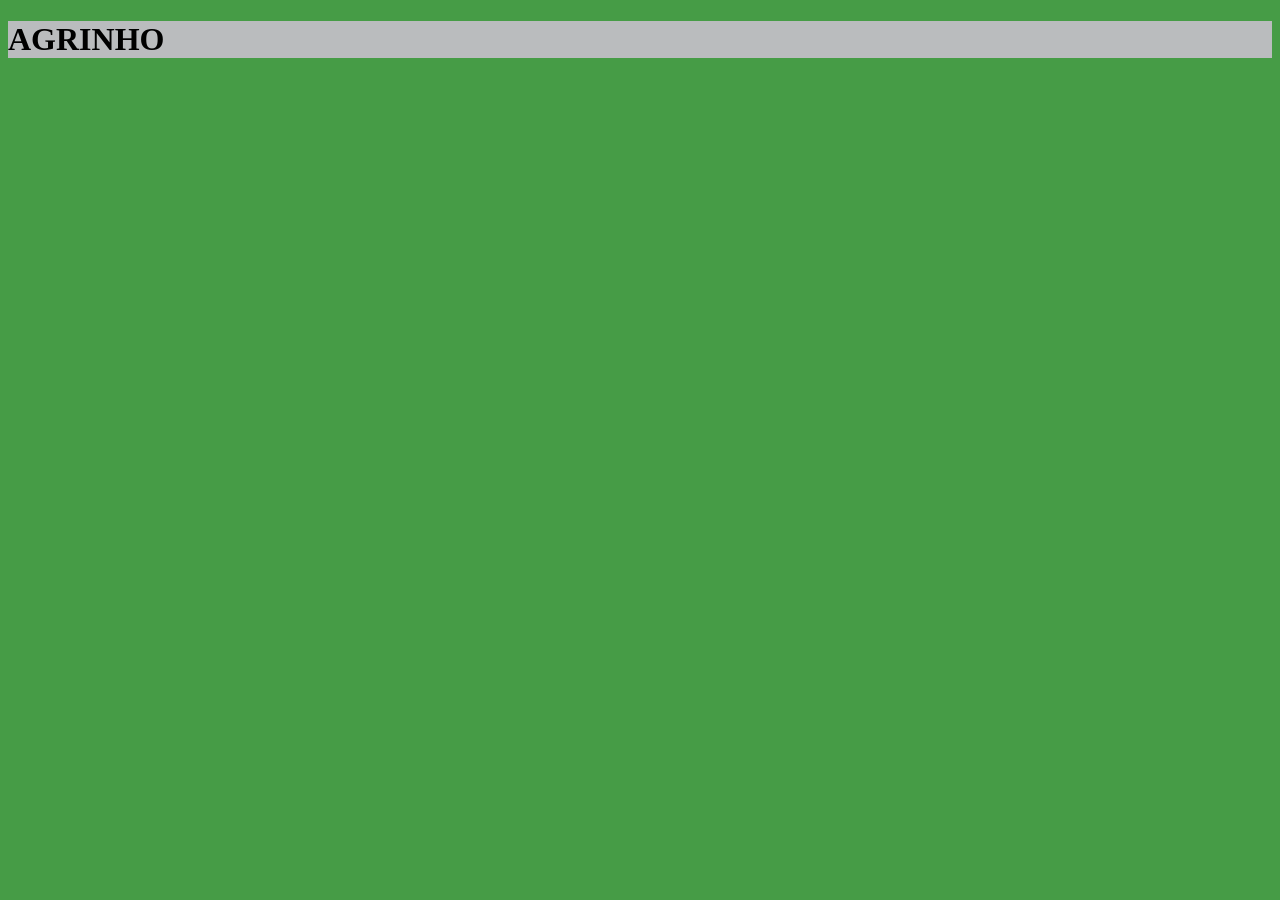
==== index.html @ aa67dc55 "ok" ====
<!DOCTYPE html>
<html lang="pt-BR">
<head>
    <meta charset="UTF-8">
    <meta name="viewport" content="width=device-width, initial-scale=1.0">
    <title>AGRINHO</title>
    <link rel="stylesheet" href="style.css">
</head>
<body>
    <div>
       <header> <h1>AGRINHO</h1>
    </header>
    </div>



</body>









</html>
---- style.css ----
body{
    background-color: rgb(70, 156, 70);
}
header{
    background-color: rgb(186, 188, 190);
}
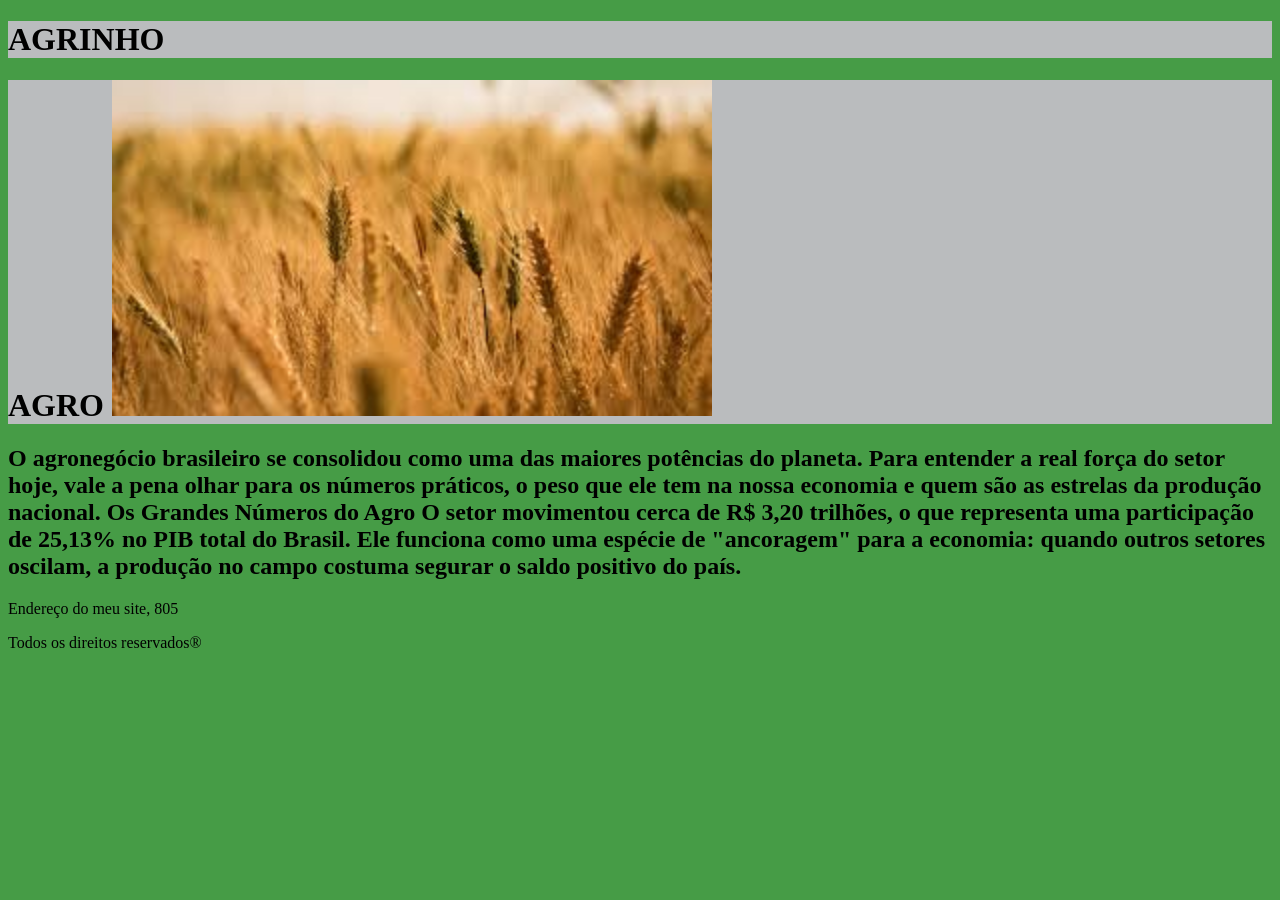
==== commit ea3c9769: "ok" ====
--- a/index.html
+++ b/index.html
@@ -8,20 +8,29 @@
 </head>
 <body>
     <div>
-       <header> <h1>AGRINHO</h1>
+       <header>
+         <h1>AGRINHO</h1>
     </header>
     </div>
+<div>
+    <h1>   AGRO
+        
+        <img id="agro" src="agro.png" alt="">
+    </h1>
+    <h2> O agronegócio brasileiro se consolidou como uma das maiores potências do planeta. Para entender a real força do setor hoje, vale a pena olhar para os números práticos, o peso que ele tem na nossa economia e quem são as estrelas da produção nacional.
 
+Os Grandes Números do Agro
+O setor movimentou cerca de R$ 3,20 trilhões, o que representa uma participação de 25,13% no PIB total do Brasil. Ele funciona como uma espécie de "ancoragem" para a economia: quando outros setores oscilam, a produção no campo costuma segurar o saldo positivo do país.
 
-
+    </h2>
+   
+</div>
+<footer>
+    <div>
+        <p>Endereço do meu site, 805</p>
+        <p>Todos os direitos reservados®</p>
+    </footer>
+    </div>
 </body>
 
-
-
-
-
-
-
-
-
 </html>
--- a/style.css
+++ b/style.css
@@ -3,4 +3,10 @@
 }
 header{
     background-color: rgb(186, 188, 190);
+}
+h1{
+    background-color:rgb(186, 188, 190)
+}
+#agro{
+    width: 600px;
 }
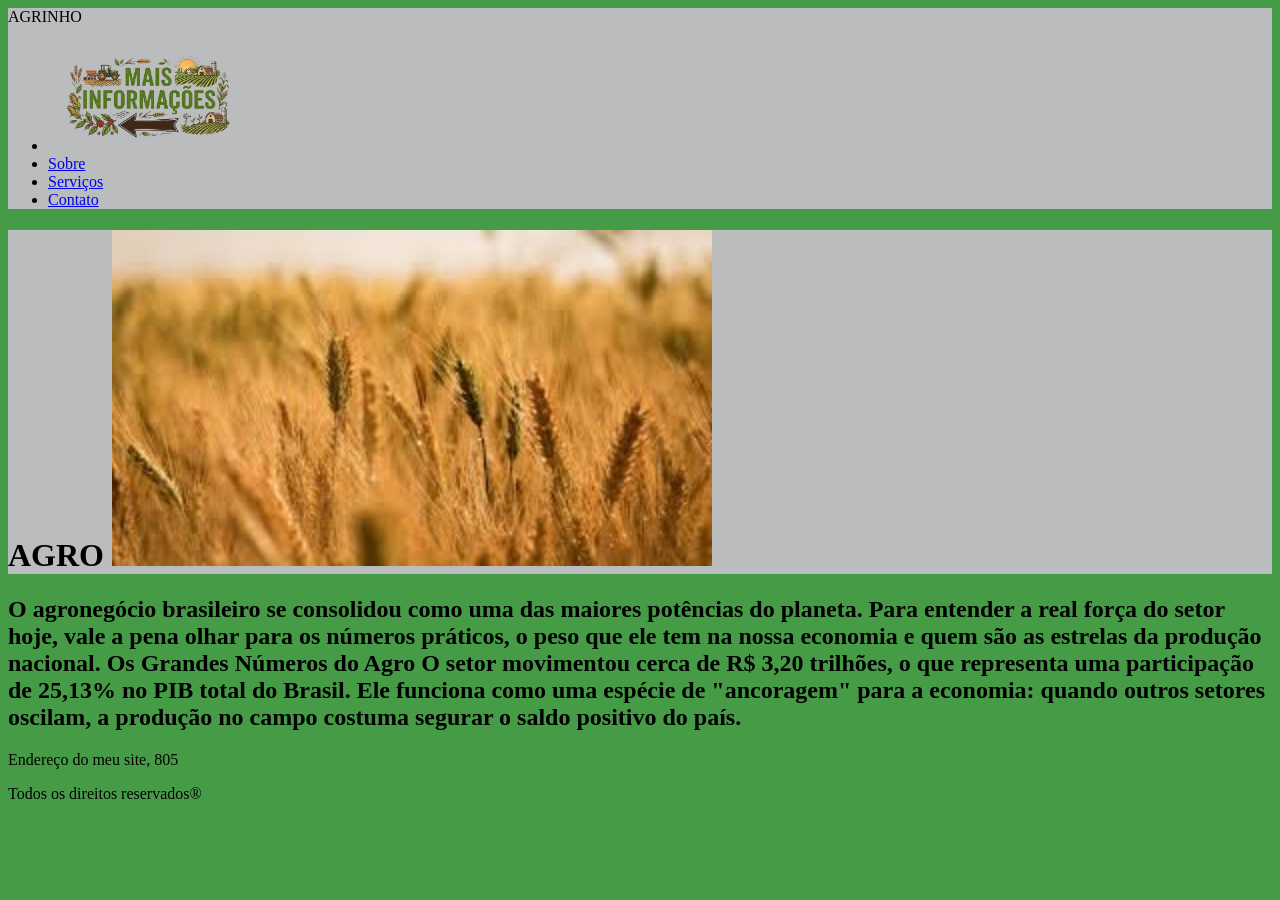
==== commit a371b648: "ok3" ====
--- a/index.html
+++ b/index.html
@@ -9,7 +9,17 @@
 <body>
     <div>
        <header>
-         <h1>AGRINHO</h1>
+        <nav class="barra-navegacao">
+        <div class="logo">AGRINHO
+        <ul class="links">
+            <li><a href="#"><img  id="agro2" src="agro2better.png" alt=""></a></li> 
+            <li><a href="#">Sobre</a></li>
+            <li><a href="#">Serviços</a></li>
+            <li><a href="#">Contato</a></li>
+        </ul>
+    </nav>
+        
+
     </header>
     </div>
 <div>
--- a/style.css
+++ b/style.css
@@ -9,4 +9,7 @@
 }
 #agro{
     width: 600px;
+}
+#agro2{
+    width: 200px;
 }
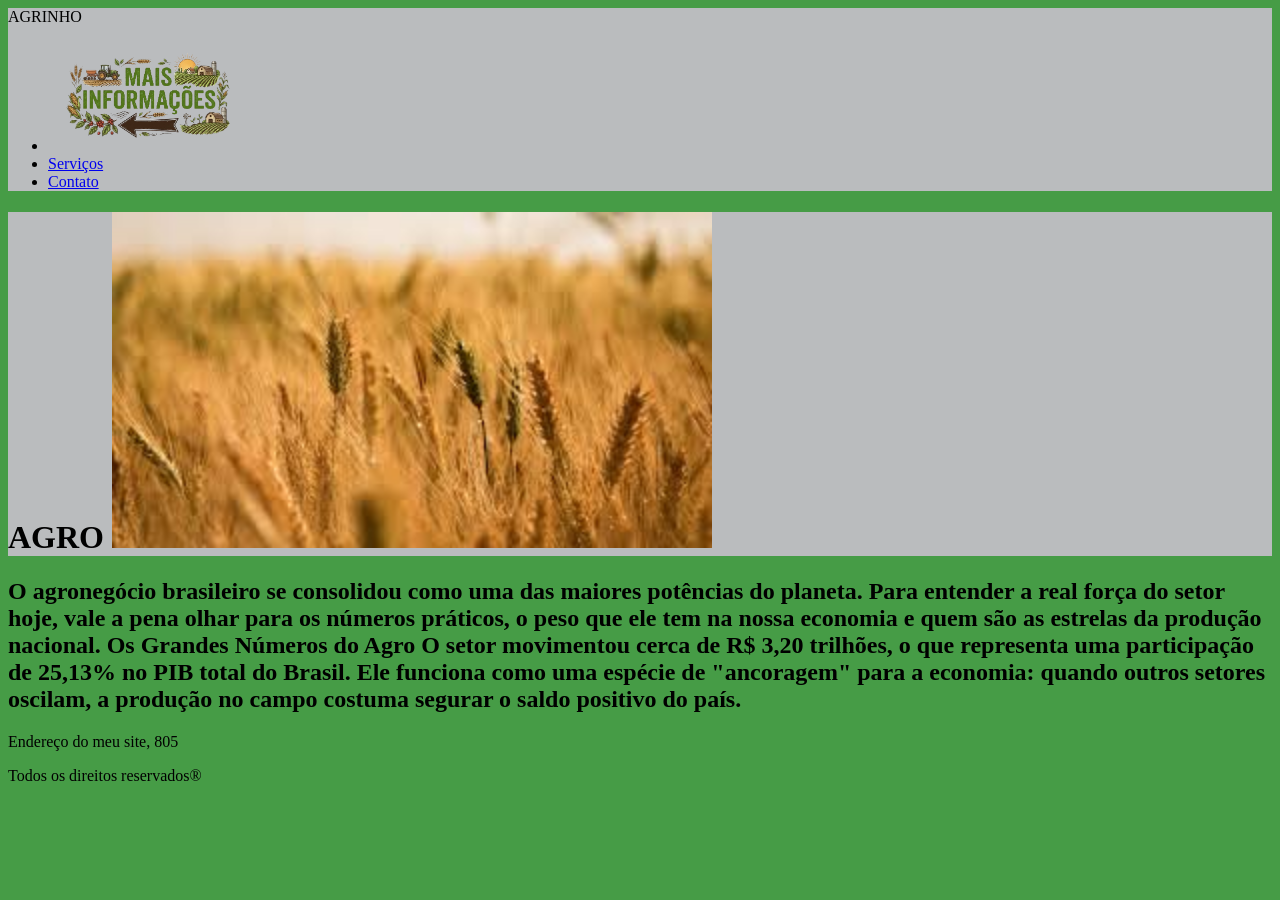
==== commit ad43ef54: "ok" ====
--- a/index.html
+++ b/index.html
@@ -12,14 +12,13 @@
         <nav class="barra-navegacao">
         <div class="logo">AGRINHO
         <ul class="links">
-            <li><a href="#"><img  id="agro2" src="agro2better.png" alt=""></a></li> 
-            <li><a href="#">Sobre</a></li>
+            
+            <li><a href="https://pt.wikipedia.org/wiki/Agroneg%C3%B3cio"><img id="agro2" src="agro2better.png" alt=""></a></li>
             <li><a href="#">Serviços</a></li>
             <li><a href="#">Contato</a></li>
+
         </ul>
     </nav>
-        
-
     </header>
     </div>
 <div>
--- a/style.css
+++ b/style.css
@@ -12,4 +12,4 @@
 }
 #agro2{
     width: 200px;
-}+}
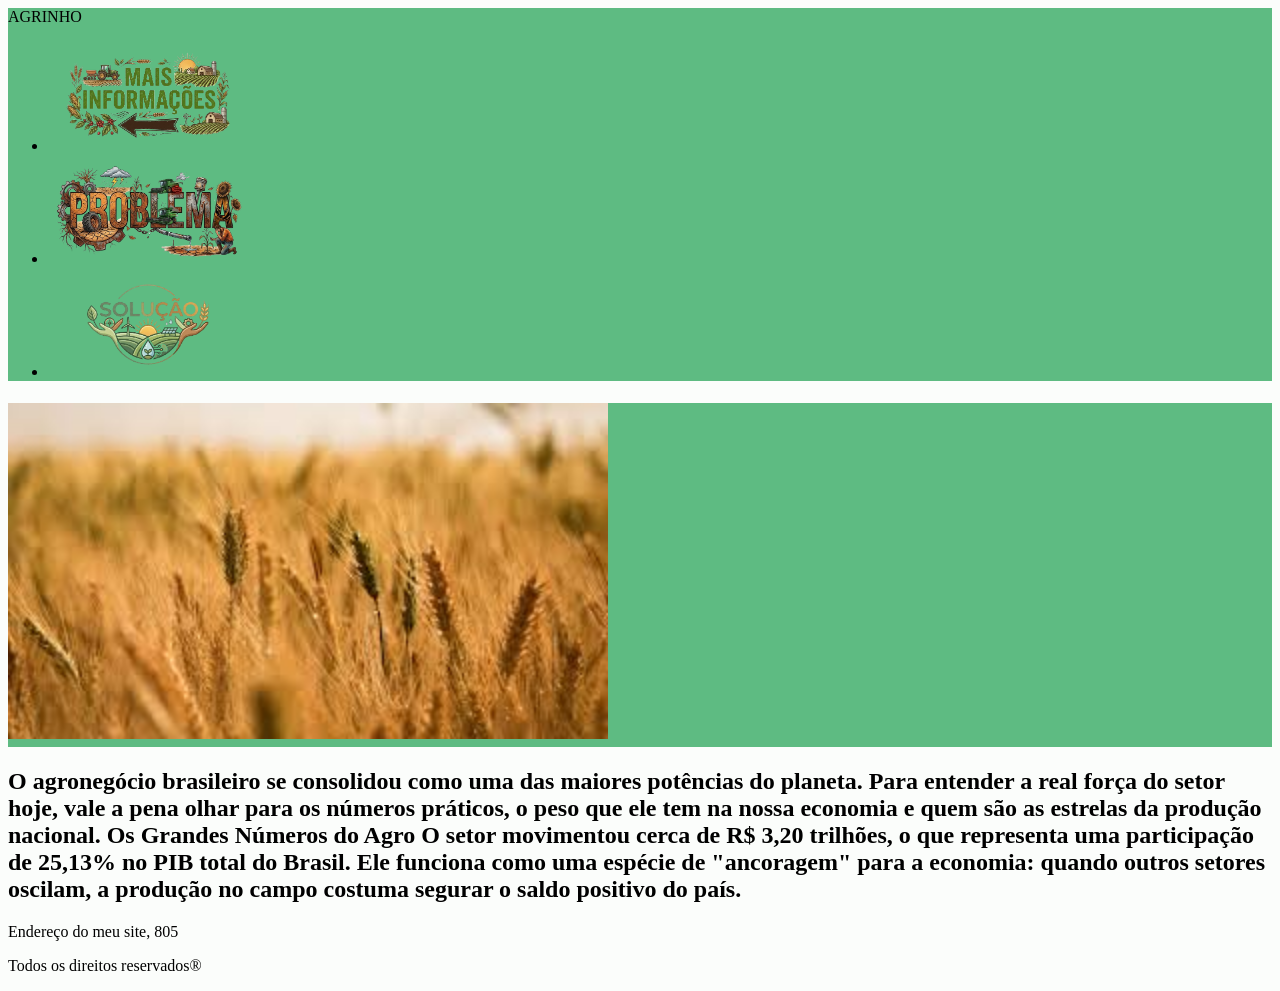
==== commit 41225e94: "ok" ====
--- a/index.html
+++ b/index.html
@@ -13,17 +13,16 @@
         <div class="logo">AGRINHO
         <ul class="links">
             
-            <li><a href="https://pt.wikipedia.org/wiki/Agroneg%C3%B3cio"><img id="agro2" src="agro2better.png" alt=""></a></li>
-            <li><a href="#">Serviços</a></li>
-            <li><a href="#">Contato</a></li>
+            <li><a href="https://pt.wikipedia.org/wiki/Agroneg%C3%B3cio"><img id="agro2" src="agro2better.png" alt=""></a></li> 
+            <li><a href="https://pt.wikipedia.org/wiki/Agroneg%C3%B3cio"><img id="agro2" src="problemagro-better.png" alt=""></a></li> 
+            <li><a href="https://pt.wikipedia.org/wiki/Agroneg%C3%B3cio"><img id="agro2" src="soluçãobetter.png" alt=""></a></li>
 
         </ul>
     </nav>
     </header>
     </div>
 <div>
-    <h1>   AGRO
-        
+    <h1>   
         <img id="agro" src="agro.png" alt="">
     </h1>
     <h2> O agronegócio brasileiro se consolidou como uma das maiores potências do planeta. Para entender a real força do setor hoje, vale a pena olhar para os números práticos, o peso que ele tem na nossa economia e quem são as estrelas da produção nacional.
--- a/style.css
+++ b/style.css
@@ -1,11 +1,11 @@
 body{
-    background-color: rgb(70, 156, 70);
+    background-color: rgb(251, 253, 251);
 }
 header{
-    background-color: rgb(186, 188, 190);
+    background-color: rgb(94, 187, 130);
 }
 h1{
-    background-color:rgb(186, 188, 190)
+    background-color:rgb(94, 187, 130)
 }
 #agro{
     width: 600px;
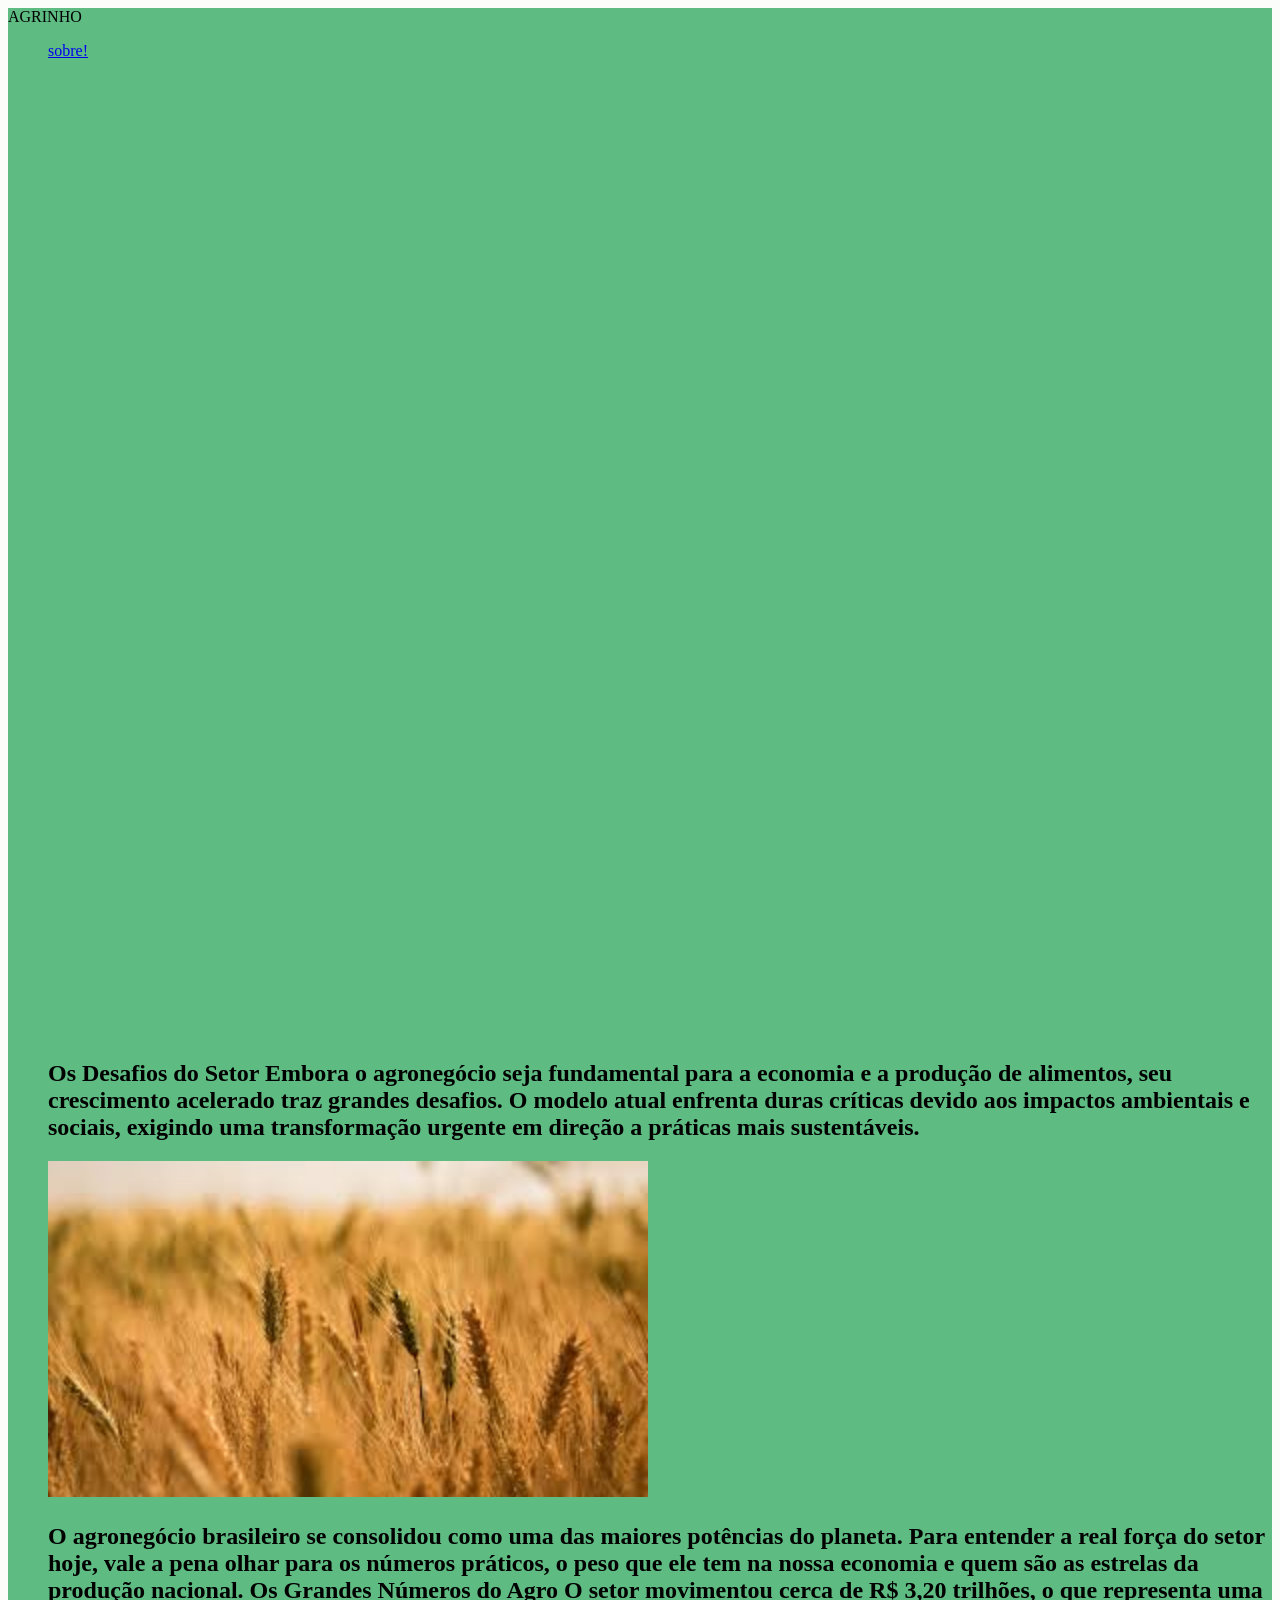
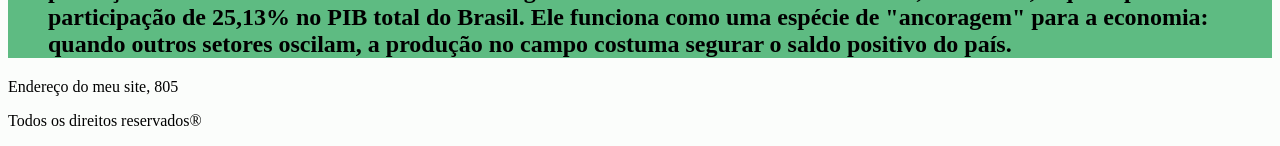
==== commit 3a6b76f9: "Update index.html with new content and structure" ====
--- a/index.html
+++ b/index.html
@@ -12,25 +12,30 @@
         <nav class="barra-navegacao">
         <div class="logo">AGRINHO
         <ul class="links">
-            
-            <li><a href="https://pt.wikipedia.org/wiki/Agroneg%C3%B3cio"><img id="agro2" src="agro2better.png" alt=""></a></li> 
-            <li><a href="https://pt.wikipedia.org/wiki/Agroneg%C3%B3cio"><img id="agro2" src="problemagro-better.png" alt=""></a></li> 
-            <li><a href="https://pt.wikipedia.org/wiki/Agroneg%C3%B3cio"><img id="agro2" src="soluçãobetter.png" alt=""></a></li>
 
+            <a href="#meu-texto" class="botao-rolar">sobre!</a>
+
+<div style="margin-top: 1000px;"></div>
+<h1>
+    Os Desafios do Setor
+Embora o agronegócio seja fundamental para a economia e a produção de alimentos, seu crescimento acelerado traz grandes desafios. O modelo atual enfrenta duras críticas devido aos impactos ambientais e sociais, exigindo uma transformação urgente em direção a práticas mais sustentáveis.
+</h1>
+ <h1>   
+        <img id="agro" src="agro.png" alt="">
+    </h1>
+
+
+<h2 id="meu-texto">O agronegócio brasileiro se consolidou como uma das maiores potências do planeta. Para entender a real força do setor hoje, vale a pena olhar para os números práticos, o peso que ele tem na nossa economia e quem são as estrelas da produção nacional.
+
+Os Grandes Números do Agro
+O setor movimentou cerca de R$ 3,20 trilhões, o que representa uma participação de 25,13% no PIB total do Brasil. Ele funciona como uma espécie de "ancoragem" para a economia: quando outros setores oscilam, a produção no campo costuma segurar o saldo positivo do país.</h2>
         </ul>
     </nav>
     </header>
     </div>
 <div>
-    <h1>   
-        <img id="agro" src="agro.png" alt="">
-    </h1>
-    <h2> O agronegócio brasileiro se consolidou como uma das maiores potências do planeta. Para entender a real força do setor hoje, vale a pena olhar para os números práticos, o peso que ele tem na nossa economia e quem são as estrelas da produção nacional.
-
-Os Grandes Números do Agro
-O setor movimentou cerca de R$ 3,20 trilhões, o que representa uma participação de 25,13% no PIB total do Brasil. Ele funciona como uma espécie de "ancoragem" para a economia: quando outros setores oscilam, a produção no campo costuma segurar o saldo positivo do país.
-
-    </h2>
+   
+    
    
 </div>
 <footer>
@@ -41,4 +46,4 @@
     </div>
 </body>
 
-</html>+</html>
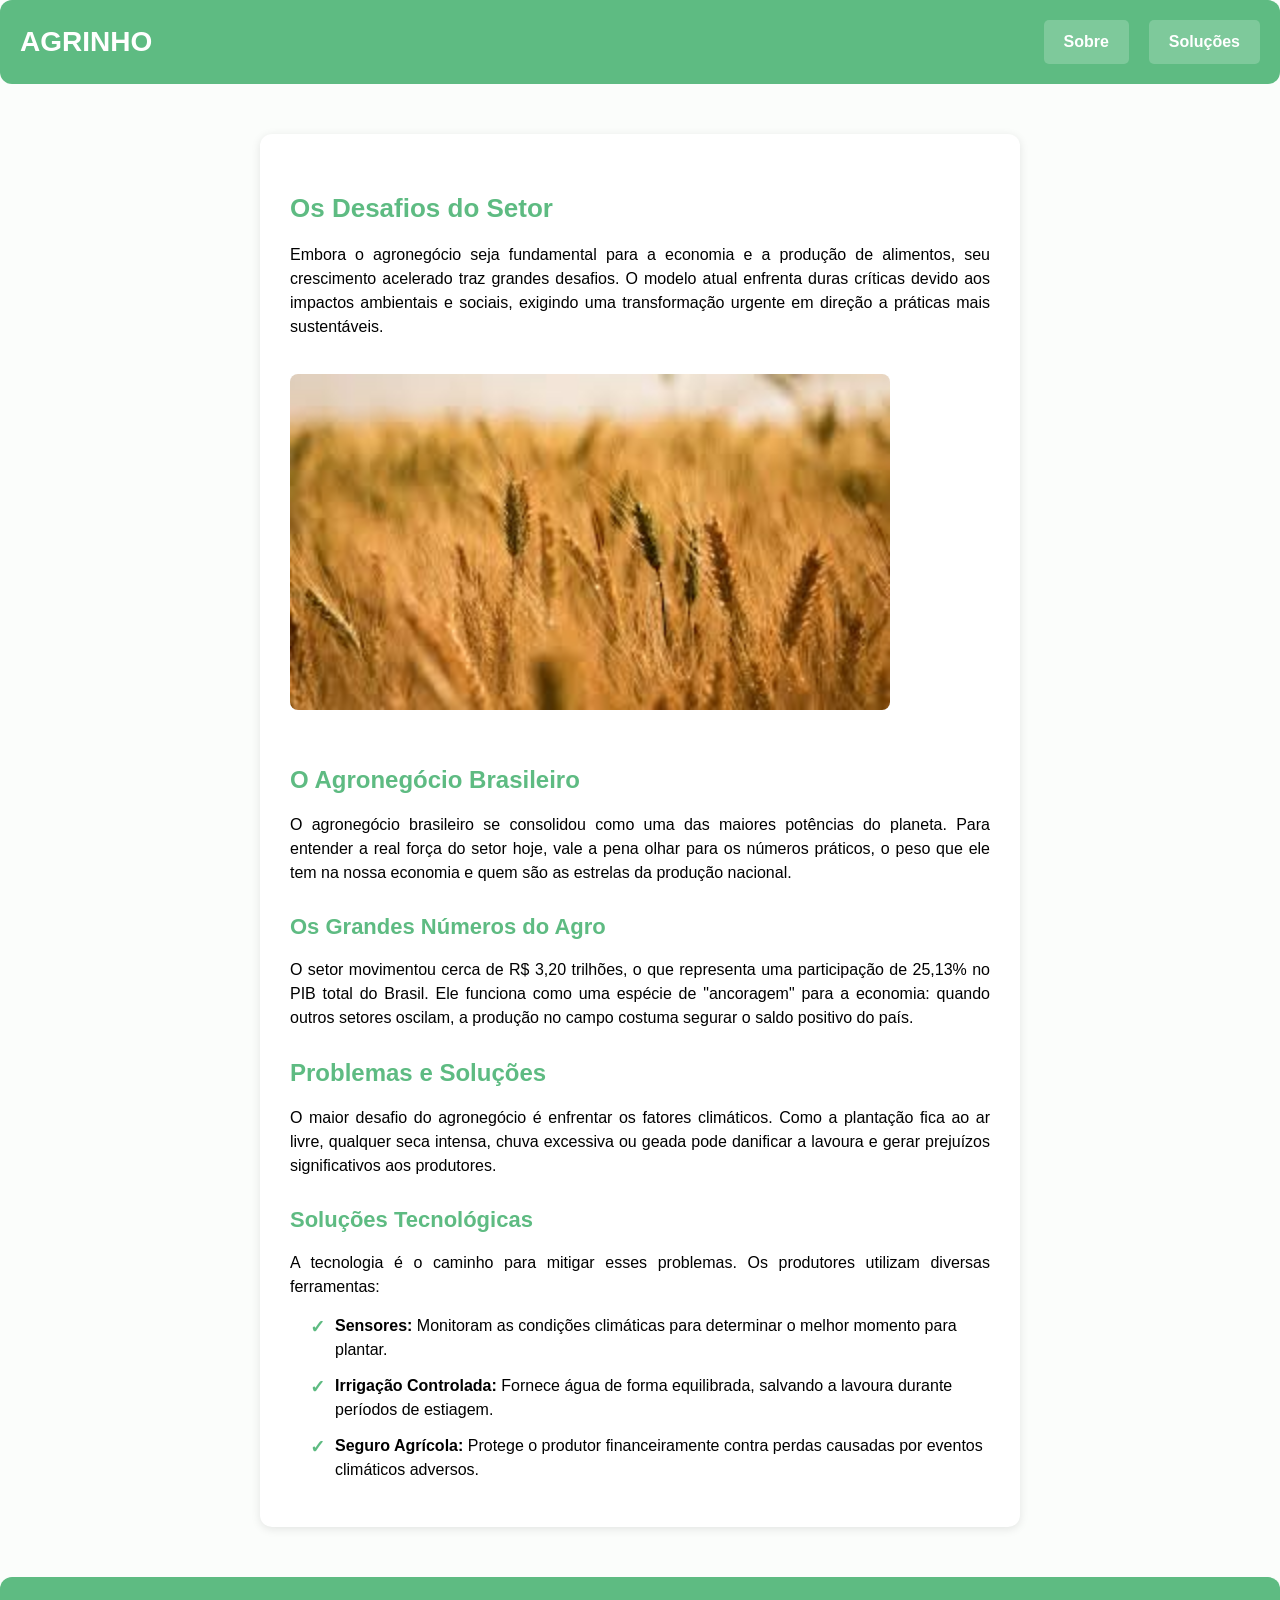
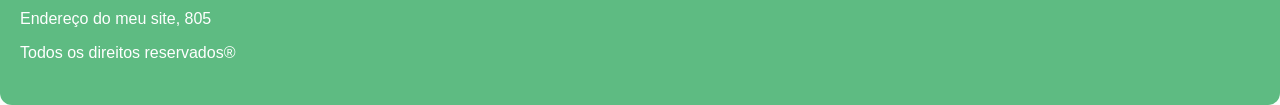
==== commit 45f31f04: "ok" ====
--- a/index.html
+++ b/index.html
@@ -7,43 +7,49 @@
     <link rel="stylesheet" href="style.css">
 </head>
 <body>
-    <div>
-       <header>
+    <!-- Header -->
+    <header>
         <nav class="barra-navegacao">
-        <div class="logo">AGRINHO
-        <ul class="links">
+            <div class="logo">AGRINHO</div>
+            <ul class="links">
+                <li><a href="#meu-texto" class="botao-rolar">Sobre</a></li>
+                <li><a href="#solucoes" class="botao-rolar">Soluções</a></li>
+            </ul>
+        </nav>
+    </header>
 
-            <a href="#meu-texto" class="botao-rolar">sobre!</a>
+    <!-- Conteúdo Principal -->
+    <main>
+        <section class="conteudo">
+            <h1>Os Desafios do Setor</h1>
+            <p>Embora o agronegócio seja fundamental para a economia e a produção de alimentos, seu crescimento acelerado traz grandes desafios. O modelo atual enfrenta duras críticas devido aos impactos ambientais e sociais, exigindo uma transformação urgente em direção a práticas mais sustentáveis.</p>
 
-<div style="margin-top: 1000px;"></div>
-<h1>
-    Os Desafios do Setor
-Embora o agronegócio seja fundamental para a economia e a produção de alimentos, seu crescimento acelerado traz grandes desafios. O modelo atual enfrenta duras críticas devido aos impactos ambientais e sociais, exigindo uma transformação urgente em direção a práticas mais sustentáveis.
-</h1>
- <h1>   
-        <img id="agro" src="agro.png" alt="">
-    </h1>
+            <img id="agro" src="agro.png" alt="Imagem do setor agrícola">
 
+            <h2 id="meu-texto">O Agronegócio Brasileiro</h2>
+            <p>O agronegócio brasileiro se consolidou como uma das maiores potências do planeta. Para entender a real força do setor hoje, vale a pena olhar para os números práticos, o peso que ele tem na nossa economia e quem são as estrelas da produção nacional.</p>
 
-<h2 id="meu-texto">O agronegócio brasileiro se consolidou como uma das maiores potências do planeta. Para entender a real força do setor hoje, vale a pena olhar para os números práticos, o peso que ele tem na nossa economia e quem são as estrelas da produção nacional.
+            <h3>Os Grandes Números do Agro</h3>
+            <p>O setor movimentou cerca de R$ 3,20 trilhões, o que representa uma participação de 25,13% no PIB total do Brasil. Ele funciona como uma espécie de "ancoragem" para a economia: quando outros setores oscilam, a produção no campo costuma segurar o saldo positivo do país.</p>
 
-Os Grandes Números do Agro
-O setor movimentou cerca de R$ 3,20 trilhões, o que representa uma participação de 25,13% no PIB total do Brasil. Ele funciona como uma espécie de "ancoragem" para a economia: quando outros setores oscilam, a produção no campo costuma segurar o saldo positivo do país.</h2>
-        </ul>
-    </nav>
-    </header>
-    </div>
-<div>
-   
-    
-   
-</div>
-<footer>
-    <div>
+            <h2 id="solucoes">Problemas e Soluções</h2>
+            <p>O maior desafio do agronegócio é enfrentar os fatores climáticos. Como a plantação fica ao ar livre, qualquer seca intensa, chuva excessiva ou geada pode danificar a lavoura e gerar prejuízos significativos aos produtores.</p>
+
+            <h3>Soluções Tecnológicas</h3>
+            <p>A tecnologia é o caminho para mitigar esses problemas. Os produtores utilizam diversas ferramentas:</p>
+            
+            <ul class="solucoes-lista">
+                <li><strong>Sensores:</strong> Monitoram as condições climáticas para determinar o melhor momento para plantar.</li>
+                <li><strong>Irrigação Controlada:</strong> Fornece água de forma equilibrada, salvando a lavoura durante períodos de estiagem.</li>
+                <li><strong>Seguro Agrícola:</strong> Protege o produtor financeiramente contra perdas causadas por eventos climáticos adversos.</li>
+            </ul>
+        </section>
+    </main>
+
+    <!-- Footer -->
+    <footer>
         <p>Endereço do meu site, 805</p>
         <p>Todos os direitos reservados®</p>
     </footer>
-    </div>
 </body>
-
 </html>
--- a/style.css
+++ b/style.css
@@ -1,15 +1,142 @@
-body{
+/* Gerais */
+* {
+    margin: 0;
+    padding: 0;
+    box-sizing: border-box;
+}
+
+html {
+    scroll-behavior: smooth;
+}
+
+body {
     background-color: rgb(251, 253, 251);
+    font-family: Arial, sans-serif;
+    font-size: 16px;
+    line-height: 1.5;
 }
-header{
+
+/* Header */
+header {
     background-color: rgb(94, 187, 130);
+    padding: 20px;
+    border-radius: 12px;
+    margin-bottom: 30px;
 }
-h1{
-    background-color:rgb(94, 187, 130)
+
+.barra-navegacao {
+    display: flex;
+    justify-content: space-between;
+    align-items: center;
 }
-#agro{
-    width: 600px;
+
+.logo {
+    font-size: 28px;
+    font-weight: bold;
+    color: white;
 }
-#agro2{
-    width: 200px;
+
+.links {
+    list-style: none;
+    display: flex;
+    gap: 20px;
 }
+
+.links a {
+    color: white;
+    text-decoration: none;
+    font-weight: bold;
+    transition: 0.3s;
+    padding: 10px 20px;
+    background-color: rgba(255, 255, 255, 0.2);
+    border-radius: 5px;
+    display: inline-block;
+}
+
+.links a:hover {
+    opacity: 0.8;
+    background-color: rgba(255, 255, 255, 0.3);
+    transform: translateY(-2px);
+}
+
+/* Conteúdo Principal */
+main {
+    max-width: 800px;
+    margin: 0 auto;
+    padding: 20px;
+}
+
+.conteudo {
+    background-color: white;
+    padding: 30px;
+    border-radius: 12px;
+    box-shadow: 0 2px 10px rgba(0, 0, 0, 0.1);
+}
+
+h1, h2, h3 {
+    color: rgb(94, 187, 130);
+    margin-top: 25px;
+    margin-bottom: 15px;
+    font-weight: bold;
+}
+
+h1 {
+    font-size: 26px;
+}
+
+h2 {
+    font-size: 24px;
+}
+
+h3 {
+    font-size: 22px;
+}
+
+p {
+    margin-bottom: 15px;
+    text-align: justify;
+}
+
+#agro {
+    width: 100%;
+    max-width: 600px;
+    height: auto;
+    margin: 20px 0;
+    border-radius: 8px;
+}
+
+/* Lista de Soluções */
+.solucoes-lista {
+    list-style: none;
+    padding-left: 20px;
+    margin: 15px 0;
+}
+
+.solucoes-lista li {
+    margin-bottom: 12px;
+    padding-left: 25px;
+    position: relative;
+}
+
+.solucoes-lista li:before {
+    content: "✓";
+    position: absolute;
+    left: 0;
+    color: rgb(94, 187, 130);
+    font-weight: bold;
+    font-size: 18px;
+}
+
+/* Footer */
+footer {
+    background-color: rgb(94, 187, 130);
+    padding: 30px 20px;
+    text-align: center;
+    margin-top: 30px;
+    border-radius: 12px;
+    color: white;
+}
+
+footer p {
+    margin-bottom: 10px;
+}
